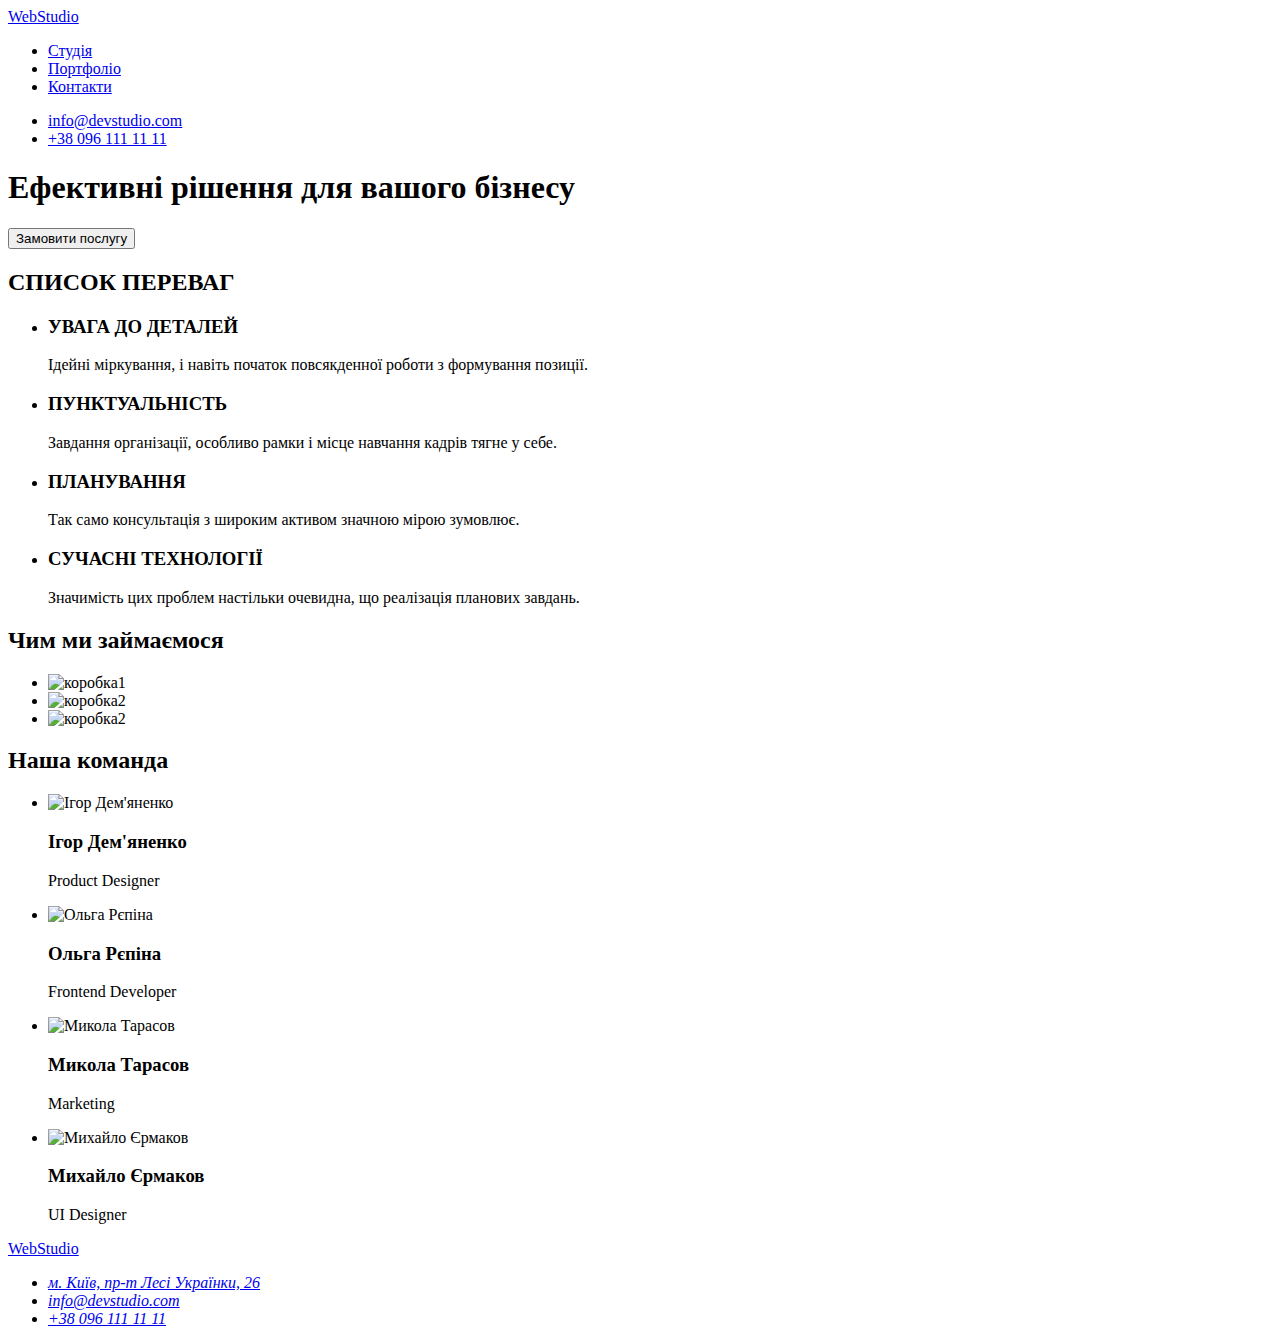
==== index.html @ 918888fd "Add files via upload" ====
<!DOCTYPE html>
<html lang="uk">
  <head>
    <meta charset="UTF-8" />
    <meta http-equiv="X-UA-Compatible" content="IE=edge" />
    <meta name="viewport" content="width=device-width, initial-scale=1.0" />
    <title>Document</title>
  </head>
  <body>
    <header>
      <a href="./index.html" class="class">WebStudio</a>

      <nav>
        <ul>
          <li><a href="#">Студія</a></li>
          <li><a href="#">Портфоліо</a></li>
          <li><a href="#">Контакти</a></li>
        </ul>
      </nav>

      <ul>
        <li>
          <a href="mailto:info@devstudio.com">info@devstudio.com</a>
        </li>
        <li>
          <a href="tel:+380961111111">+38 096 111 11 11</a>
        </li>
      </ul>
    </header>

    <main>
      <section>
        <h1>Ефективні рішення для вашого бізнесу</h1>
        <button type="button">Замовити послугу</button>
      </section>

      <section>
        <h2>СПИСОК ПЕРЕВАГ</h2>
        <ul>
          <li>
            <h3>УВАГА ДО ДЕТАЛЕЙ</h3>
            <p>
              Ідейні міркування, і навіть початок повсякденної роботи з
              формування позиції.
            </p>
          </li>
          <li>
            <h3>ПУНКТУАЛЬНІСТЬ</h3>
            <p>
              Завдання організації, особливо рамки і місце навчання кадрів тягне
              у себе.
            </p>
          </li>
          <li>
            <h3>ПЛАНУВАННЯ</h3>
            <p>
              Так само консультація з широким активом значною мірою зумовлює.
            </p>
          </li>
          <li>
            <h3>СУЧАСНІ ТЕХНОЛОГІЇ</h3>
            <p>
              Значимість цих проблем настільки очевидна, що реалізація планових
              завдань.
            </p>
          </li>
        </ul>
      </section>

      <section>
        <h2>Чим ми займаємося</h2>
        <ul>
          <li>
            <img
              src="./images/box1.jpg"
              width="340"
              height="294"
              alt="коробка1"
            />
          </li>
          <li>
            <img
              src="./images/box2.jpg"
              width="340"
              height="294"
              alt="коробка2"
            />
          </li>
          <li>
            <img
              src="./images/box3.jpg"
              width="340"
              height="294"
              alt="коробка2"
            />
          </li>
        </ul>
      </section>

      <section>
        <h2>Наша команда</h2>
        <ul>
          <li>
            <img
              src="./images/img1.jpg"
              width="270"
              height="260"
              alt="Ігор Дем'яненко"
            />
            <h3>Ігор Дем'яненко</h3>
            <p>Product Designer</p>
          </li>
          <li>
            <img
              src="./images/img2.jpg"
              width="270"
              height="260"
              alt="Ольга Рєпіна"
            />
            <h3>Ольга Рєпіна</h3>
            <p>Frontend Developer</p>
          </li>
          <li>
            <img
              src="./images/img3.jpg"
              width="270"
              height="260"
              alt="Микола Тарасов"
            />
            <h3>Микола Тарасов</h3>
            <p>Marketing</p>
          </li>
          <li>
            <img
              src="./images/img4.jpg"
              width="270"
              height="260"
              alt="Михайло Єрмаков"
            />
            <h3>Михайло Єрмаков</h3>
            <p>UI Designer</p>
          </li>
        </ul>
      </section>
    </main>
    <footer>
      <a href="./index.html" class="class">WebStudio</a>
      <address>
        <ul>
          <li>
            <a
              href="https://goo.gl/maps/hUSadD8ShtcJvT576"
              target="_blank"
              rel="noopener noreferrer"
              >м. Київ, пр-т Лесі Українки, 26</a
            >
          </li>
          <li><a href="mailto:info@devstudio.com">info@devstudio.com</a></li>
          <li><a href="tel:+380961111111">+38 096 111 11 11</a></li>
        </ul>
      </address>
    </footer>
  </body>
</html>
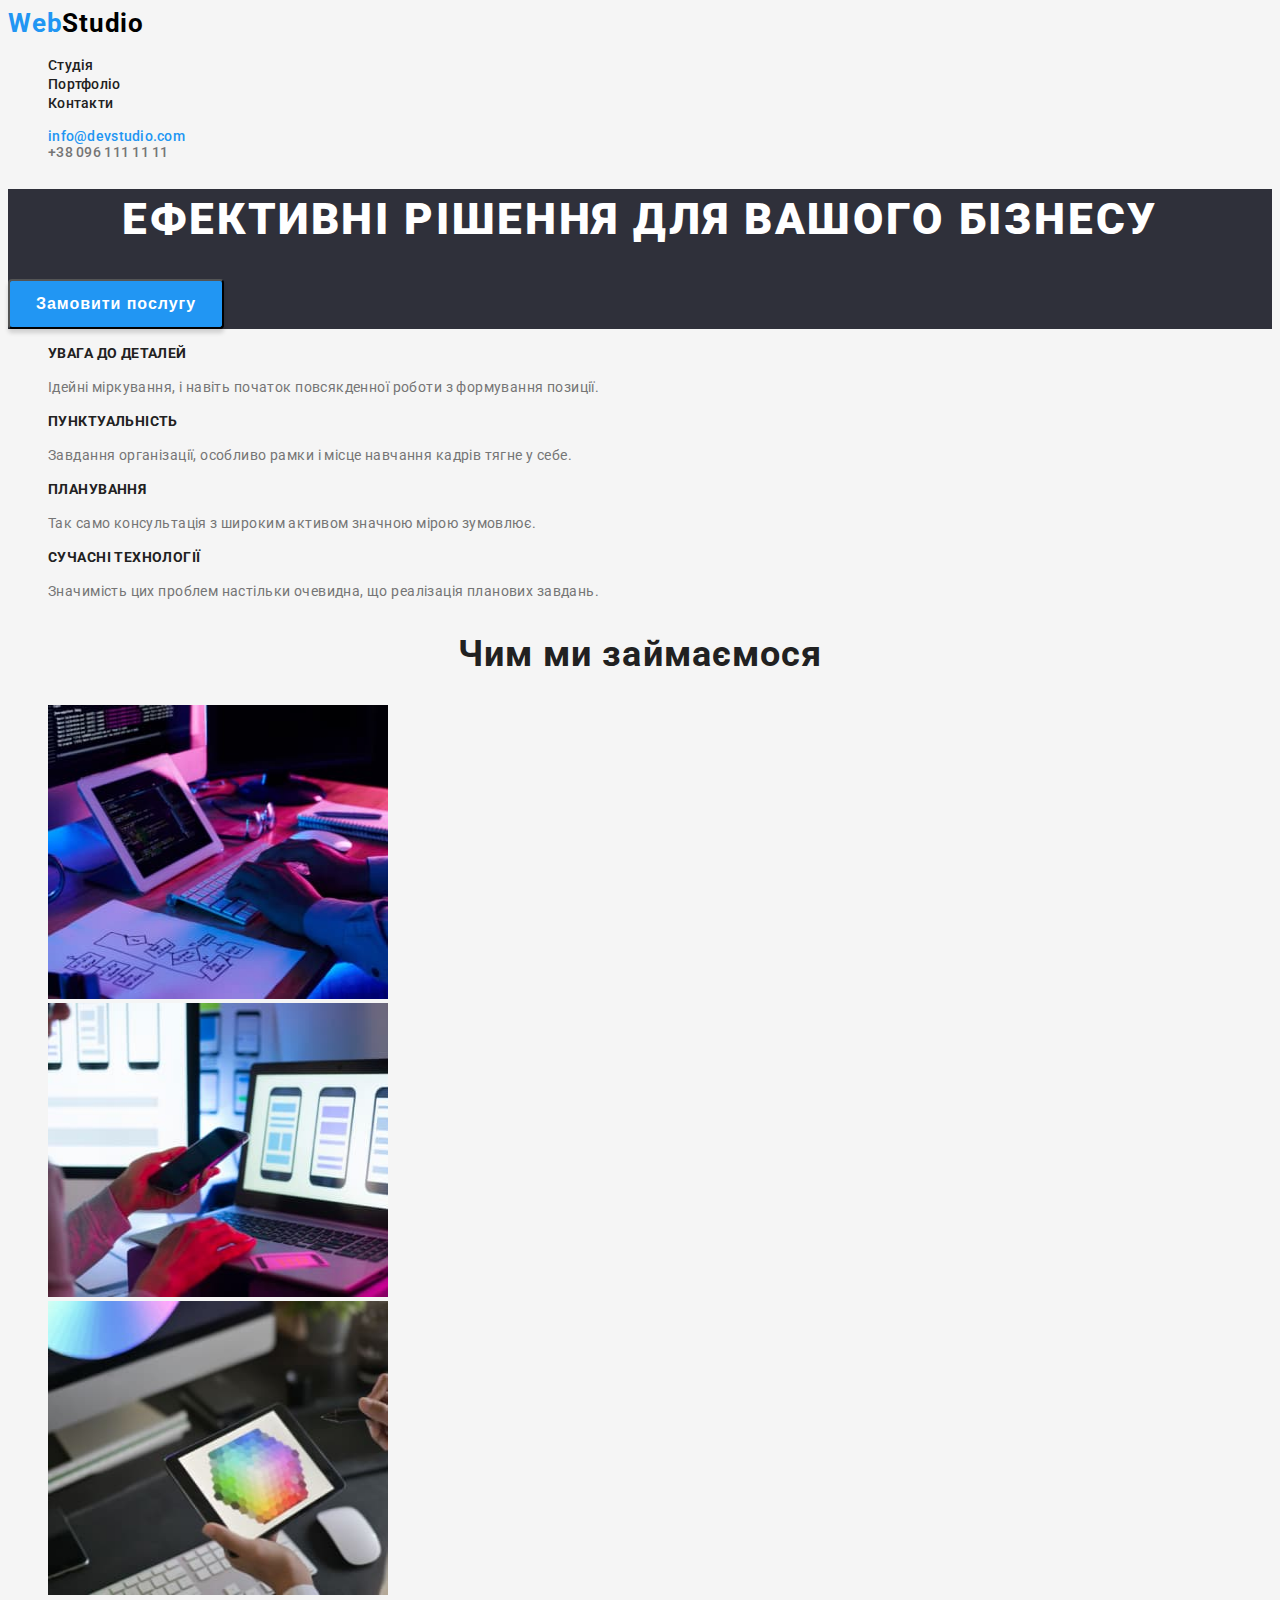
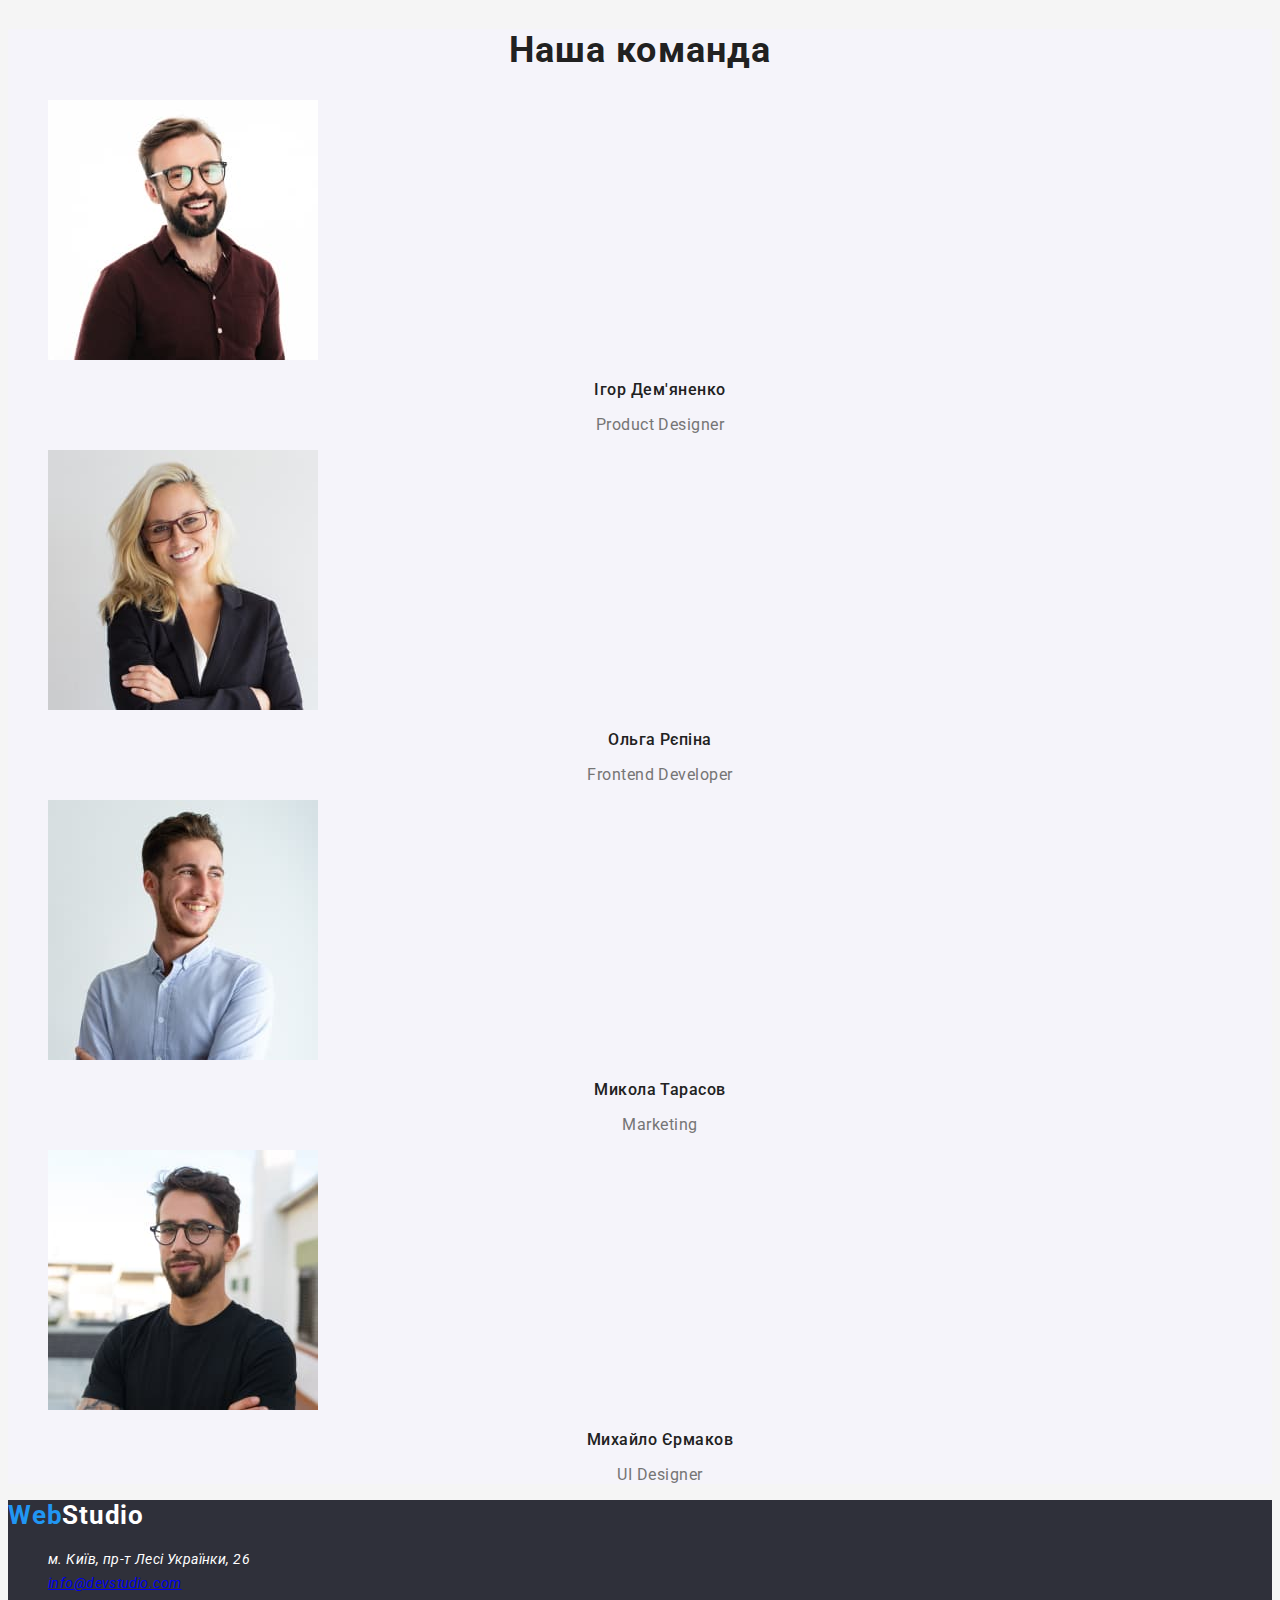
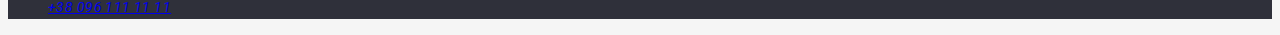
==== commit 8e60a7c4: "виконав дз 2" ====
--- a/index.html
+++ b/index.html
@@ -4,62 +4,75 @@
     <meta charset="UTF-8" />
     <meta http-equiv="X-UA-Compatible" content="IE=edge" />
     <meta name="viewport" content="width=device-width, initial-scale=1.0" />
-    <title>Document</title>
+    <link rel="preconnect" href="https://fonts.googleapis.com" />
+    <link rel="preconnect" href="https://fonts.gstatic.com" crossorigin />
+    <link
+      href="https://fonts.googleapis.com/css2?family=Raleway:wght@700&family=Roboto:wght@400;500;700;900&display=swap"
+      rel="stylesheet"
+    />
+    <link rel="stylesheet" href="./css/styles.css" />
+    <title>Студія</title>
   </head>
   <body>
-    <header>
-      <a href="./index.html" class="class">WebStudio</a>
-
+    <header class="header">
+      <a href="./index.html" class="logo"
+        >Web<span class="logo-studio">Studio</span></a
+      >
       <nav>
-        <ul>
-          <li><a href="#">Студія</a></li>
-          <li><a href="#">Портфоліо</a></li>
-          <li><a href="#">Контакти</a></li>
+        <ul class="header-links">
+          <li><a class="header-nav-link" href="./index.html">Студія</a></li>
+          <li>
+            <a class="header-nav-link" href="./portfolio.html">Портфоліо</a>
+          </li>
+          <li><a class="header-nav-link" href="#">Контакти</a></li>
         </ul>
       </nav>
-
-      <ul>
+      <ul class="header-contacts">
         <li>
-          <a href="mailto:info@devstudio.com">info@devstudio.com</a>
+          <a class="contact-mail" href="mailto:info@devstudio.com"
+            >info@devstudio.com</a
+          >
         </li>
         <li>
-          <a href="tel:+380961111111">+38 096 111 11 11</a>
+          <a class="contact-phone" href="tel:+380961111111"
+            >+38 096 111 11 11</a
+          >
         </li>
       </ul>
     </header>
 
     <main>
-      <section>
-        <h1>Ефективні рішення для вашого бізнесу</h1>
-        <button type="button">Замовити послугу</button>
+      <section class="hero">
+        <h1 class="hero-title">Ефективні рішення для вашого бізнесу</h1>
+        <button class="hero-btn" type="button">Замовити послугу</button>
       </section>
 
       <section>
-        <h2>СПИСОК ПЕРЕВАГ</h2>
-        <ul>
+        <!-- <h2>СПИСОК ПЕРЕВАГ</h2> -->
+        <ul class="list">
           <li>
-            <h3>УВАГА ДО ДЕТАЛЕЙ</h3>
-            <p>
+            <h3 class="list-title">УВАГА ДО ДЕТАЛЕЙ</h3>
+            <p class="list-text">
               Ідейні міркування, і навіть початок повсякденної роботи з
               формування позиції.
             </p>
           </li>
           <li>
-            <h3>ПУНКТУАЛЬНІСТЬ</h3>
-            <p>
+            <h3 class="list-title">ПУНКТУАЛЬНІСТЬ</h3>
+            <p class="list-text">
               Завдання організації, особливо рамки і місце навчання кадрів тягне
               у себе.
             </p>
           </li>
           <li>
-            <h3>ПЛАНУВАННЯ</h3>
-            <p>
+            <h3 class="list-title">ПЛАНУВАННЯ</h3>
+            <p class="list-text">
               Так само консультація з широким активом значною мірою зумовлює.
             </p>
           </li>
           <li>
-            <h3>СУЧАСНІ ТЕХНОЛОГІЇ</h3>
-            <p>
+            <h3 class="list-title">СУЧАСНІ ТЕХНОЛОГІЇ</h3>
+            <p class="list-text">
               Значимість цих проблем настільки очевидна, що реалізація планових
               завдань.
             </p>
@@ -68,8 +81,8 @@
       </section>
 
       <section>
-        <h2>Чим ми займаємося</h2>
-        <ul>
+        <h2 class="about-us">Чим ми займаємося</h2>
+        <ul class="list-img">
           <li>
             <img
               src="./images/box1.jpg"
@@ -97,9 +110,9 @@
         </ul>
       </section>
 
-      <section>
-        <h2>Наша команда</h2>
-        <ul>
+      <section class="team">
+        <h2 class="our-team">Наша команда</h2>
+        <ul class="team-list">
           <li>
             <img
               src="./images/img1.jpg"
@@ -107,8 +120,8 @@
               height="260"
               alt="Ігор Дем'яненко"
             />
-            <h3>Ігор Дем'яненко</h3>
-            <p>Product Designer</p>
+            <h3 class="team-name">Ігор Дем'яненко</h3>
+            <p class="team-prof">Product Designer</p>
           </li>
           <li>
             <img
@@ -117,8 +130,8 @@
               height="260"
               alt="Ольга Рєпіна"
             />
-            <h3>Ольга Рєпіна</h3>
-            <p>Frontend Developer</p>
+            <h3 class="team-name">Ольга Рєпіна</h3>
+            <p class="team-prof">Frontend Developer</p>
           </li>
           <li>
             <img
@@ -127,8 +140,8 @@
               height="260"
               alt="Микола Тарасов"
             />
-            <h3>Микола Тарасов</h3>
-            <p>Marketing</p>
+            <h3 class="team-name">Микола Тарасов</h3>
+            <p class="team-prof">Marketing</p>
           </li>
           <li>
             <img
@@ -137,26 +150,29 @@
               height="260"
               alt="Михайло Єрмаков"
             />
-            <h3>Михайло Єрмаков</h3>
-            <p>UI Designer</p>
+            <h3 class="team-name">Михайло Єрмаков</h3>
+            <p class="team-prof">UI Designer</p>
           </li>
         </ul>
       </section>
     </main>
-    <footer>
-      <a href="./index.html" class="class">WebStudio</a>
+    <footer class="footer">
+      <a href="./index.html" class="logo"
+        >Web<span class="logo-studio-footer">Studio</span></a
+      >
       <address>
-        <ul>
+        <ul class="address">
           <li>
             <a
+              class="geolocation"
               href="https://goo.gl/maps/hUSadD8ShtcJvT576"
               target="_blank"
               rel="noopener noreferrer"
               >м. Київ, пр-т Лесі Українки, 26</a
             >
           </li>
-          <li><a href="mailto:info@devstudio.com">info@devstudio.com</a></li>
-          <li><a href="tel:+380961111111">+38 096 111 11 11</a></li>
+          <li class="contacts-footer"><a href="mailto:info@devstudio.com">info@devstudio.com</a></li>
+          <li class="contacts-footer"><a href="tel:+380961111111">+38 096 111 11 11</a></li>
         </ul>
       </address>
     </footer>
--- a/css/styles.css
+++ b/css/styles.css
@@ -0,0 +1,242 @@
+:root {
+  --title-text-color: color: #212121;
+  --text-color: color: #757575;
+  --accent-color: color: #2196f3;
+}
+body {
+  background-color: #f5f5f5;
+
+  font-family: "Roboto", sans-serif;
+}
+
+.header a {
+  text-decoration: none;
+}
+
+.logo {
+  text-decoration: none;
+  font-weight: 700;
+  font-size: 26px;
+  line-height: calc(31 / 26);
+  letter-spacing: 0.03em;
+  color: #2196f3;
+}
+
+.logo-studio {
+  color: #000000;
+}
+
+.logo-studio-footer {
+  color: #ffffff;
+}
+
+.header-links {
+  list-style: none;
+}
+
+.header-nav-link {
+  font-weight: 500;
+  font-size: 14px;
+  line-height: calc(16 / 14);
+  letter-spacing: 0.02em;
+  color: #212121;
+}
+.header-nav-link:hover,
+.header-nav-link:focus {
+  color: #2196f3;
+}
+
+.header-contacts {
+  list-style: none;
+  font-weight: 500;
+  font-size: 14px;
+  line-height: calc(16 / 14);
+  letter-spacing: 0.02em;
+}
+
+.contact-mail {
+  color: #2196f3;
+}
+
+.contact-phone {
+  color: #757575;
+}
+
+.link {
+  list-style: none;
+}
+
+.portfolio-btn {
+  font-weight: 500;
+  font-size: 16px;
+  line-height: calc(26 / 16);
+  text-align: center;
+  letter-spacing: 0.03em;
+  background: #f5f4fa;
+  border-radius: 4px;
+}
+.portfolio-btn:hover,
+.portfolio-btn:focus {
+  color: #2196f3;
+  box-shadow: 0px 3px 1px rgba(0, 0, 0, 0.1), 0px 1px 2px rgba(0, 0, 0, 0.08),
+    0px 2px 2px rgba(0, 0, 0, 0.12);
+  border-radius: 4px;
+  background: #2196f3;
+  color: #212121;
+}
+
+.our-portfolio {
+  background: #ffffff;
+}
+
+.name-portfolio {
+  font-weight: 700;
+  font-size: 18px;
+  line-height: calc(36 / 18);
+  letter-spacing: 0.06em;
+  color: #212121;
+}
+
+.type-portfolio {
+  font-weight: 400;
+  font-size: 16px;
+  line-height: 30px;
+  letter-spacing: 0.03em;
+  color: #757575;
+}
+.list {
+  list-style: none;
+}
+
+.list-title {
+  font-weight: 700;
+  font-size: 14px;
+  line-height: calc(16 / 14);
+  letter-spacing: 0.03em;
+  text-transform: uppercase;
+
+  color: #212121;
+}
+
+.list-text {
+  font-weight: 400;
+  font-size: 14px;
+  line-height: calc(24 / 14);
+  letter-spacing: 0.03em;
+
+  color: #757575;
+}
+
+.about-us {
+  font-weight: 700;
+  font-size: 36px;
+  line-height: calc(42 / 36);
+  text-align: center;
+  letter-spacing: 0.03em;
+
+  color: #212121;
+}
+
+.list-img {
+  list-style: none;
+}
+
+.team {
+  background: #f5f4fa;
+}
+
+.our-team {
+  font-weight: 700;
+  font-size: 36px;
+  line-height: calc(42 / 36);
+  text-align: center;
+  letter-spacing: 0.03em;
+  color: #212121;
+}
+
+.team-name {
+  font-weight: 500;
+  font-size: 16px;
+  line-height: calc(19 / 16);
+  text-align: center;
+  letter-spacing: 0.03em;
+  color: #212121;
+}
+
+.team-prof {
+  font-weight: 400;
+  font-size: 16px;
+  line-height: calc(19 / 16);
+  text-align: center;
+  letter-spacing: 0.03em;
+  color: #757575;
+}
+
+.team-list {
+  list-style: none;
+}
+
+.footer {
+  background: #2f303a;
+  text-decoration: none;
+  list-style: none;
+}
+
+.address {
+  text-decoration: none;
+  list-style: none;
+}
+
+.geolocation {
+  text-decoration: none;
+  font-weight: 400;
+  font-size: 14px;
+  line-height: calc(24 / 14);
+  letter-spacing: 0.03em;
+  color: #ffffff;
+}
+
+.contacts-footer {
+  text-decoration: none;
+  font-weight: 400;
+  font-size: 14px;
+  line-height: calc(24 / 14);
+  letter-spacing: 0.03em;
+  color: rgba(255, 255, 255, 0.6);
+}
+
+.hero {
+  background: #2f303a;
+}
+
+.hero-title {
+  font-weight: 900;
+  font-size: 44px;
+  line-height: calc(60 / 44);
+  text-align: center;
+  letter-spacing: 0.06em;
+  text-transform: uppercase;
+
+  color: #ffffff;
+}
+
+.hero-btn {
+  font-weight: 700;
+  font-size: 16px;
+  line-height: calc(30 / 16);
+
+  align-items: center;
+  text-align: center;
+  letter-spacing: 0.06em;
+
+  color: #ffffff;
+
+  width: 216px;
+  height: 50px;
+  left: 692px;
+  top: 430px;
+
+  background: #2196f3;
+  box-shadow: 0px 4px 4px rgba(0, 0, 0, 0.15);
+  border-radius: 4px;
+}
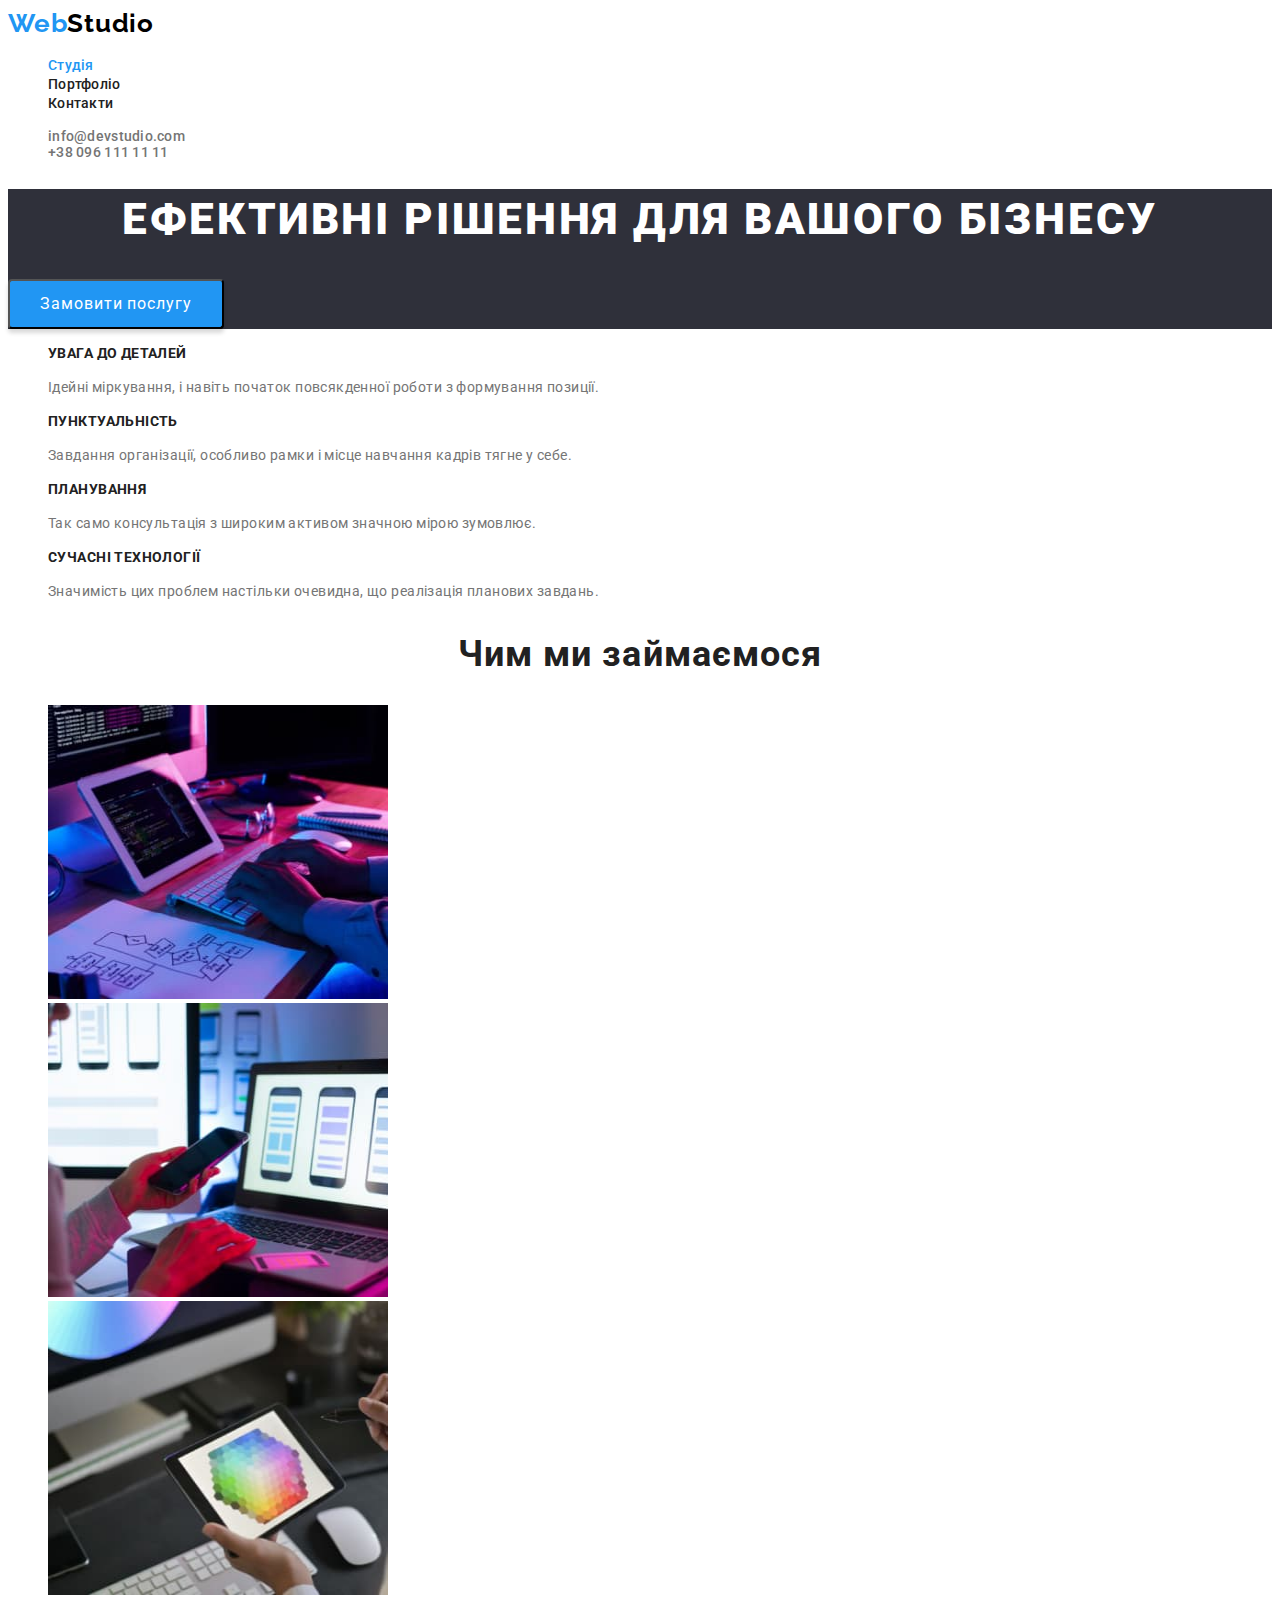
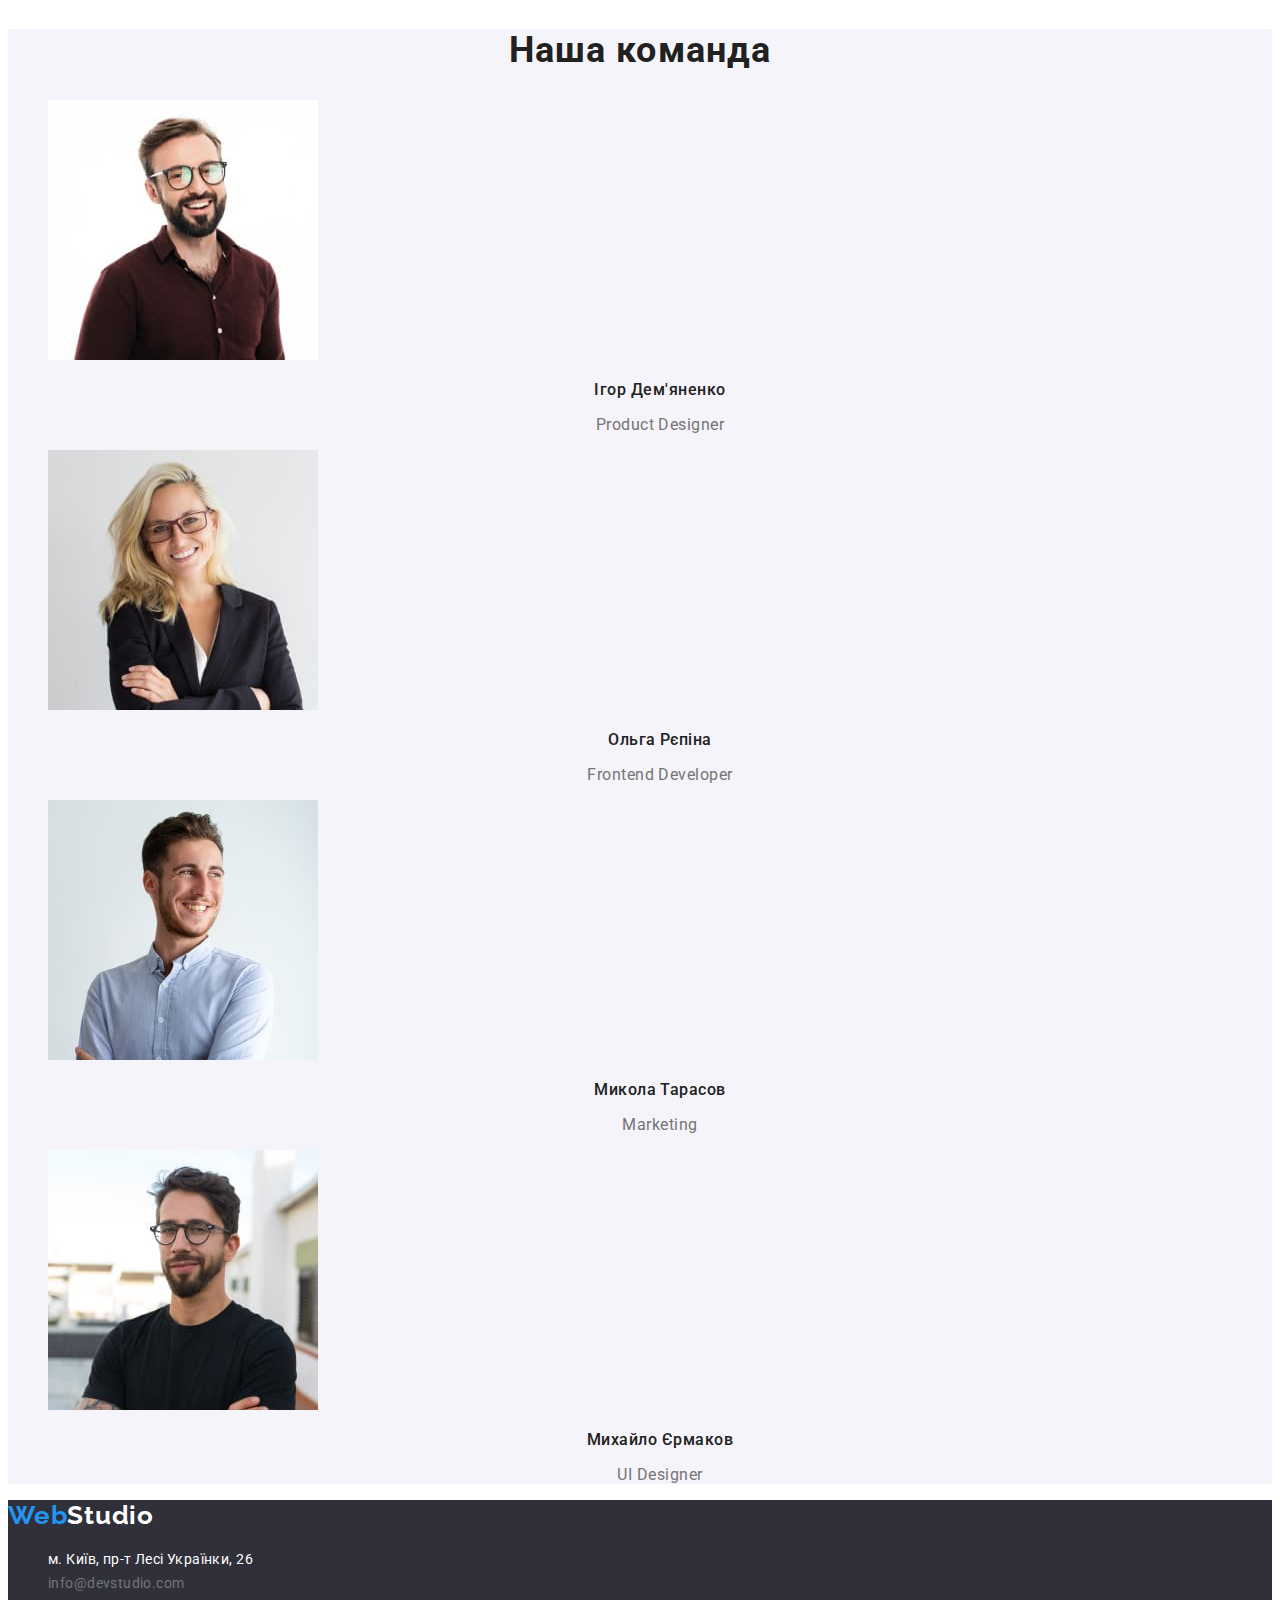
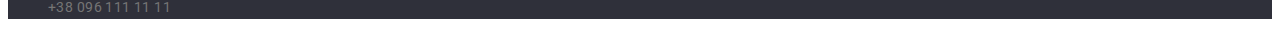
==== commit 88eb6e2b: "виправив дз2" ====
--- a/index.html
+++ b/index.html
@@ -20,7 +20,9 @@
       >
       <nav>
         <ul class="header-links">
-          <li><a class="header-nav-link" href="./index.html">Студія</a></li>
+          <li>
+            <a class="current header-nav-link" href="./index.html">Студія</a>
+          </li>
           <li>
             <a class="header-nav-link" href="./portfolio.html">Портфоліо</a>
           </li>
@@ -171,8 +173,14 @@
               >м. Київ, пр-т Лесі Українки, 26</a
             >
           </li>
-          <li class="contacts-footer"><a href="mailto:info@devstudio.com">info@devstudio.com</a></li>
-          <li class="contacts-footer"><a href="tel:+380961111111">+38 096 111 11 11</a></li>
+          <li class="contacts-footer">
+            <a href="mailto:info@devstudio.com" class="linknew"
+              >info@devstudio.com</a
+            >
+          </li>
+          <li class="contacts-footer">
+            <a href="tel:+380961111111" class="linknew">+38 096 111 11 11</a>
+          </li>
         </ul>
       </address>
     </footer>
--- a/css/styles.css
+++ b/css/styles.css
@@ -1,37 +1,49 @@
 :root {
-  --title-text-color: color: #212121;
-  --text-color: color: #757575;
-  --accent-color: color: #2196f3;
+  --title-text-color: #212121;
+  --text-color: #757575;
+  --accent-color: #2196f3;
+  --white-color: #ffffff;
+  --logo-color: #000000;
+  --background-color: #f5f4fa;
+  --background-hero-color: #2f303a;
+
 }
 body {
-  background-color: #f5f5f5;
-
   font-family: "Roboto", sans-serif;
-}
+  background-color: var(--white-color);
+  color: var(--text-color);
+}
+
+/* ----------------HEADER----------------- */
 
 .header a {
   text-decoration: none;
 }
 
 .logo {
+  font-family: "Raleway", sans-serif;
   text-decoration: none;
   font-weight: 700;
   font-size: 26px;
   line-height: calc(31 / 26);
   letter-spacing: 0.03em;
-  color: #2196f3;
+  color:var(--accent-color);
 }
 
 .logo-studio {
-  color: #000000;
+  color: var(--logo-color);
 }
 
 .logo-studio-footer {
-  color: #ffffff;
+  color: var(--white-color);
 }
 
 .header-links {
   list-style: none;
+}
+
+.header-links .current {
+  color: var(--accent-color);
 }
 
 .header-nav-link {
@@ -39,11 +51,11 @@
   font-size: 14px;
   line-height: calc(16 / 14);
   letter-spacing: 0.02em;
-  color: #212121;
+  color:var(--title-text-color);
 }
 .header-nav-link:hover,
 .header-nav-link:focus {
-  color: #2196f3;
+  color: var(--accent-color);
 }
 
 .header-contacts {
@@ -55,86 +67,103 @@
 }
 
 .contact-mail {
-  color: #2196f3;
+  color:var(--text-color);
 }
 
 .contact-phone {
-  color: #757575;
-}
+  color: var(--text-color);
+}
+
+.contact-phone:hover,
+.contact-phone:focus {
+  color: var(--accent-color);
+}
+
+.contact-mail:hover,
+.contact-mail:focus {
+  color: var(--accent-color);
+}
+
+/* ----------------MAIN---------------------- */
 
 .link {
   list-style: none;
 }
 
 .portfolio-btn {
+  font-family: inherit;
   font-weight: 500;
   font-size: 16px;
   line-height: calc(26 / 16);
   text-align: center;
   letter-spacing: 0.03em;
-  background: #f5f4fa;
+  background: var(--background-color);
   border-radius: 4px;
 }
 .portfolio-btn:hover,
 .portfolio-btn:focus {
-  color: #2196f3;
+  color: var(--accent-color);
   box-shadow: 0px 3px 1px rgba(0, 0, 0, 0.1), 0px 1px 2px rgba(0, 0, 0, 0.08),
     0px 2px 2px rgba(0, 0, 0, 0.12);
   border-radius: 4px;
-  background: #2196f3;
-  color: #212121;
+  background: var(--accent-color);
+  color: var(--white-color);
 }
 
 .our-portfolio {
-  background: #ffffff;
+  background: var(--link-colo);
+
 }
 
 .name-portfolio {
-  font-weight: 700;
   font-size: 18px;
   line-height: calc(36 / 18);
   letter-spacing: 0.06em;
-  color: #212121;
+  color: var(--title-text-color);
+}
+
+a {
+  text-decoration: none;
+}
+
+ul {
+  list-style: none;
 }
 
 .type-portfolio {
-  font-weight: 400;
   font-size: 16px;
   line-height: 30px;
   letter-spacing: 0.03em;
-  color: #757575;
+  color: var(--text-color);
 }
 .list {
   list-style: none;
 }
 
 .list-title {
-  font-weight: 700;
   font-size: 14px;
   line-height: calc(16 / 14);
   letter-spacing: 0.03em;
   text-transform: uppercase;
 
-  color: #212121;
+  color: var(--title-text-color);
 }
 
 .list-text {
-  font-weight: 400;
   font-size: 14px;
   line-height: calc(24 / 14);
   letter-spacing: 0.03em;
 
-  color: #757575;
+  color: var(--text-color);
 }
 
 .about-us {
-  font-weight: 700;
   font-size: 36px;
   line-height: calc(42 / 36);
   text-align: center;
   letter-spacing: 0.03em;
 
-  color: #212121;
+  color: var(--title-text-color);
 }
 
 .list-img {
@@ -142,16 +171,16 @@
 }
 
 .team {
-  background: #f5f4fa;
+  background: var(--background-color);
 }
 
 .our-team {
-  font-weight: 700;
   font-size: 36px;
   line-height: calc(42 / 36);
   text-align: center;
   letter-spacing: 0.03em;
-  color: #212121;
+  color: var(--title-text-color);
+  background: var(--background-color);
 }
 
 .team-name {
@@ -160,16 +189,15 @@
   line-height: calc(19 / 16);
   text-align: center;
   letter-spacing: 0.03em;
-  color: #212121;
+  color: var(--title-text-color);
 }
 
 .team-prof {
-  font-weight: 400;
   font-size: 16px;
   line-height: calc(19 / 16);
   text-align: center;
   letter-spacing: 0.03em;
-  color: #757575;
+  color: var(--text-color);
 }
 
 .team-list {
@@ -177,36 +205,35 @@
 }
 
 .footer {
-  background: #2f303a;
-  text-decoration: none;
-  list-style: none;
-}
-
-.address {
-  text-decoration: none;
-  list-style: none;
-}
-
-.geolocation {
-  text-decoration: none;
-  font-weight: 400;
+  background: var(--background-hero-color);
+  text-decoration: none;
+  list-style: none;
+}
+
+
+.contacts-footer {
   font-size: 14px;
   line-height: calc(24 / 14);
   letter-spacing: 0.03em;
-  color: #ffffff;
-}
-
-.contacts-footer {
-  text-decoration: none;
-  font-weight: 400;
-  font-size: 14px;
-  line-height: calc(24 / 14);
-  letter-spacing: 0.03em;
-  color: rgba(255, 255, 255, 0.6);
+  
+}
+
+.visually-hidden {
+  position: absolute;
+  width: 1px;
+  height: 1px;
+  margin: -1px;
+  border: 0;
+  padding: 0;
+
+  white-space: nowrap;
+  clip-path: inset(100%);
+  clip: rect(0 0 0 0);
+  overflow: hidden;
 }
 
 .hero {
-  background: #2f303a;
+  background: var(--background-hero-color);
 }
 
 .hero-title {
@@ -217,26 +244,43 @@
   letter-spacing: 0.06em;
   text-transform: uppercase;
 
-  color: #ffffff;
+  color: var(--white-color);
 }
 
 .hero-btn {
-  font-weight: 700;
+  font-family: inherit;
   font-size: 16px;
   line-height: calc(30 / 16);
-
   align-items: center;
   text-align: center;
   letter-spacing: 0.06em;
 
-  color: #ffffff;
+  color: var(--white-color);
 
   width: 216px;
   height: 50px;
-  left: 692px;
-  top: 430px;
-
-  background: #2196f3;
+  background:var(--accent-color);
   box-shadow: 0px 4px 4px rgba(0, 0, 0, 0.15);
   border-radius: 4px;
 }
+
+/* -------------FOOTER-------------------- */
+
+address {
+  font-style: normal;
+}
+
+.geolocation {
+  font-size: 14px;
+  line-height: calc(24 / 14);
+  letter-spacing: 0.03em;
+  color: var(--white-color);
+}
+
+.linknew {
+  color: var(--text-color);
+}
+
+.linknew:hover,
+.linknew:focus {
+  color: var(--accent-color);